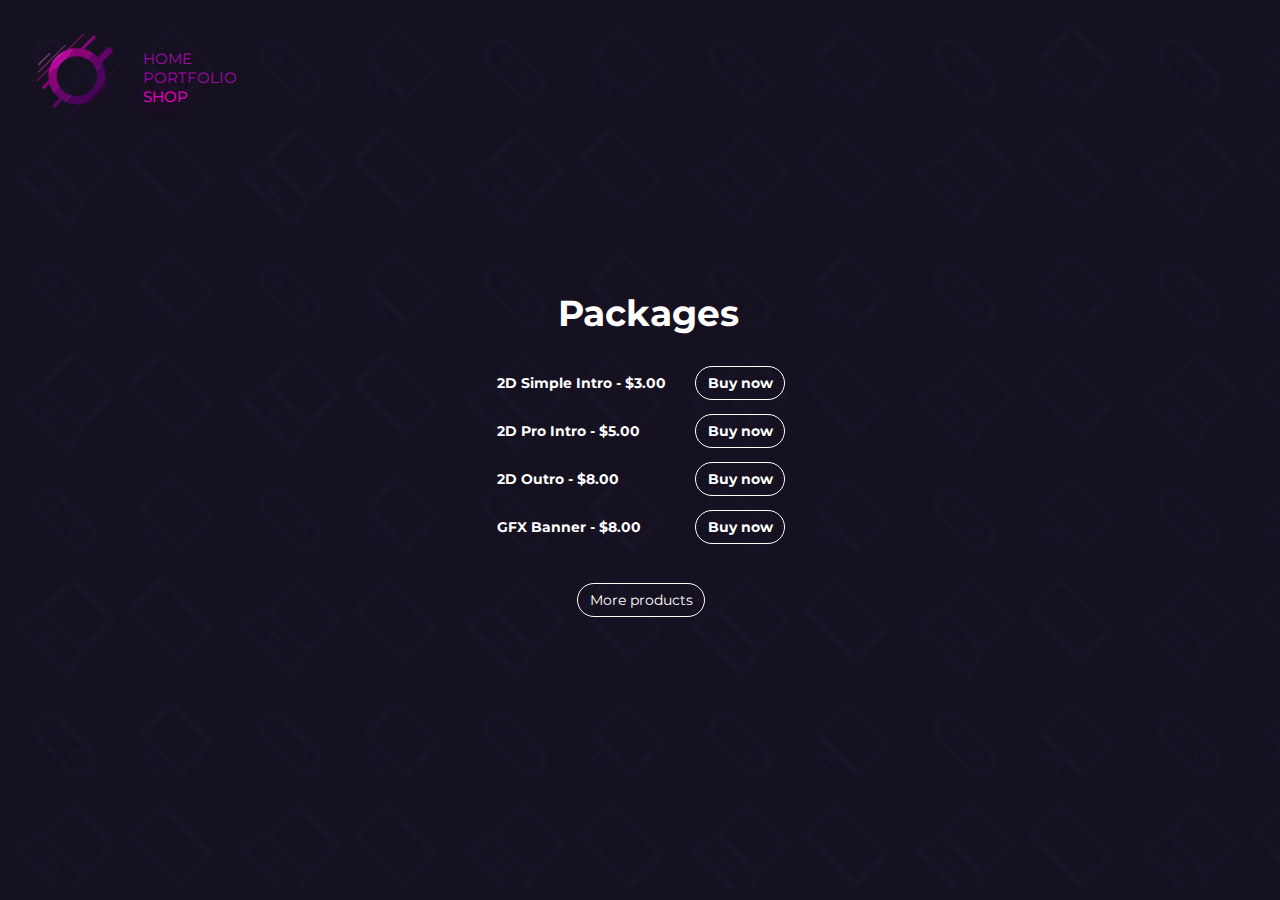
==== shop.html @ 6f4efcdd "Split into pages; added products list" ====
<!DOCTYPE html>
<html>

<head>
    <title>Onyx 2D</title>
    <link href="https://fonts.googleapis.com/css?family=Montserrat:600,700" rel="stylesheet">
    <link rel="stylesheet" href="styles.css">
    <link rel="stylesheet" href="https://cdnjs.cloudflare.com/ajax/libs/animate.css/3.7.0/animate.min.css">
    <link rel="icon" href="images/icon.png">
</head>

<body>
    <center>
        <a href="https://www.youtube.com/onyx2d">
            <img src="images/logo.png" class="logo">
        </a>
        <ul class="navbar">
            <li><a href="index.html" class="link">HOME</a></li>
            <li><a href="work.html" class="link">PORTFOLIO</a></li>
            <li><a href="shop.html" class="link active">SHOP</a></li>
        </ul>
        <div class="heading" align="center" style="padding-top: 29vh;">
            <h1>Packages</h1>
            <table>
                <tr>
                    <th class="pkprice">2D Simple Intro - $3.00</th>
                    <th><span class="sbtn"><a href="https://selly.gg/p/c4d1e22e" class="btn">Buy now</a></span></th>
                </tr>
                <tr>
                    <th class="pkprice">2D Pro Intro - $5.00</th>
                    <th><span class="sbtn"><a href="https://selly.gg/p/1491f68e" class="btn">Buy now</a></span></th>
                </tr>
                <tr>
                    <th class="pkprice">2D Outro - $8.00</th>
                    <th><span class="sbtn"><a href="https://selly.gg/p/72fd8b74" class="btn">Buy now</a></span></th>
                </tr>
                <tr>
                    <th class="pkprice">GFX Banner - $8.00</th>
                    <th><span class="sbtn"><a href="https://selly.gg/p/9f3e8c00" class="btn">Buy now</a></span></th>
                </tr>
            </table>
            <br><br>
            <span class="sbtn"><a href="https://selly.gg/@Onyx2D" class="btn">More products</a></span>
        </div>
    </center>
</body>

</html>
---- styles.css ----
html,
body {
    background: #151120;
    overflow-x: hidden;
    scroll-behavior: smooth;
    padding: none !important;
    margin: none !important;
}

body {
    background-image: url("images/bg.jpeg");
    background-repeat: repeat;
    background-size: 25vh;
    animation: moveBG 80s linear infinite;
    width: 100vw;
    height: 98vh;
}

@keyframes moveBG {
    from {
        background-position: 0 0;
    }

    to {
        background-position: 50% 100%;
    }
}

* {
    font-family: 'Montserrat', sans-serif;
}

h1 {
    color: white;
    font-size: 4vh;
    line-height: 4.5vh;
}

p {
    margin-top: -4vh;
    color: #fff;
    font-size: 1.5vh;
    line-height: 1.9vh;
}
a {
    font-size: 1.5vh;
}
.heading {
    width: 40vh;
    float: middle;
}

.sbtn {
    display: inline-block;
    margin-right: 1.5vh;
    color: white;
}

.btn {
    text-decoration: none;
    color: white;
    border: .2vh solid white;
    padding: .9vh 1.3vh;
    border-radius: 5vh;
    transition: all .3s;
}

.btn:hover {
    color: #FF00D2;
    border: .2vh solid #FF00D2;
    box-shadow: 0 0 50px rgba(255, 0, 210, .2), inset 0 0 50px rgba(255, 0, 210, .2);
}

.page-divider {
    margin-bottom: 38vh;
}

.link {
    color: #FF00D2;
}

.logo {
    float: left;
    width: 15vh;
    transition: all .2s;
    opacity: .7;
}

.logo:hover {
    opacity: 1;
}

.videoWrapper {
    position: relative;
    padding-bottom: 51.25%;
    /* 16:9 */
    padding-top: 25px;
    height: 0;
}

.videoWrapper iframe {
    position: absolute;
    top: 0;
    left: 0;
    width: 100%;
    height: 100%;
}

/* width */
::-webkit-scrollbar {
    width: 16px;
}

/* Track */
::-webkit-scrollbar-track {
    background: #151120;
}

/* Handle */
::-webkit-scrollbar-thumb {
    background: #630568;
    border-radius: 5vh;
}

/* Handle on hover */
::-webkit-scrollbar-thumb:hover {
    background: #740b7a;
}

.navbar {
    list-style-type: none;
    margin: 0;
    padding: 0;
    float: left;
    text-align: left;
    margin-top: 4.6vh;
}

li a {
    color: #a40aa9 !important;
    text-decoration: none;
    font-size: 1.7vh;
}

li a:hover {
    color: #FF00D2 !important;
    text-shadow: 0 0 20px rgba(255, 0, 210, .5);
    transition: color .3s;
}

li a.active {
    color: #FF00D2 !important;
    text-shadow: 0 0 20px rgba(255, 0, 210, .5);
}

.pkprice {
    color: white;
    font-size: 1.5vh;
    text-align: left;
}
th, td {
    padding: 1.5vh;
}
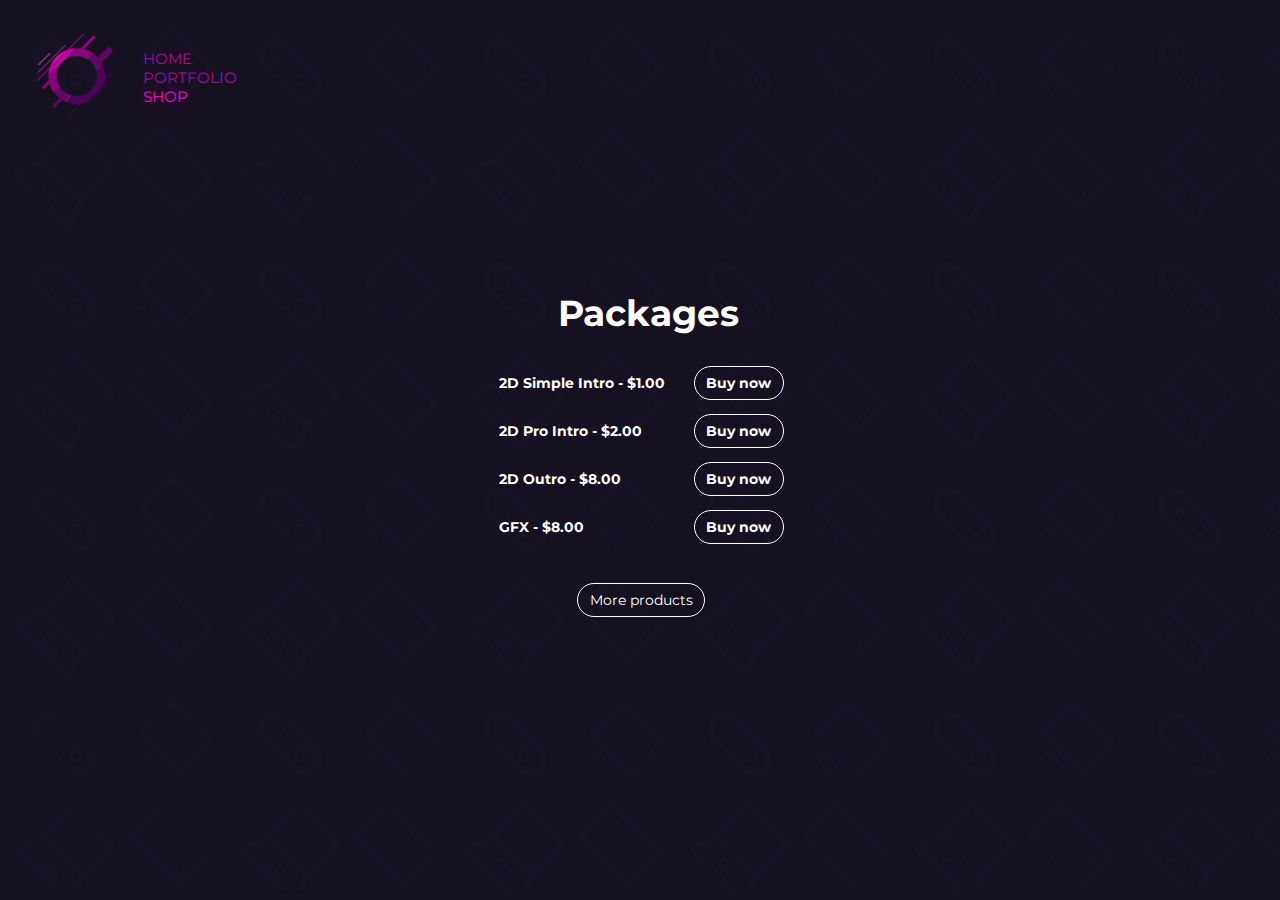
==== commit 2dc5b00f: "Update shop.html" ====
--- a/shop.html
+++ b/shop.html
@@ -23,26 +23,26 @@
             <h1>Packages</h1>
             <table>
                 <tr>
-                    <th class="pkprice">2D Simple Intro - $3.00</th>
-                    <th><span class="sbtn"><a href="https://selly.gg/p/c4d1e22e" class="btn">Buy now</a></span></th>
+                    <th class="pkprice">2D Simple Intro - $1.00</th>
+                    <th><span class="sbtn"><a href="https://onyx2d.selly.store/product/c4d1e22e" class="btn">Buy now</a></span></th>
                 </tr>
                 <tr>
-                    <th class="pkprice">2D Pro Intro - $5.00</th>
-                    <th><span class="sbtn"><a href="https://selly.gg/p/1491f68e" class="btn">Buy now</a></span></th>
+                    <th class="pkprice">2D Pro Intro - $2.00</th>
+                    <th><span class="sbtn"><a href="https://onyx2d.selly.store/product/1491f68e" class="btn">Buy now</a></span></th>
                 </tr>
                 <tr>
                     <th class="pkprice">2D Outro - $8.00</th>
-                    <th><span class="sbtn"><a href="https://selly.gg/p/72fd8b74" class="btn">Buy now</a></span></th>
+                    <th><span class="sbtn"><a href="https://onyx2d.selly.store/product/72fd8b74" class="btn">Buy now</a></span></th>
                 </tr>
                 <tr>
-                    <th class="pkprice">GFX Banner - $8.00</th>
-                    <th><span class="sbtn"><a href="https://selly.gg/p/9f3e8c00" class="btn">Buy now</a></span></th>
+                    <th class="pkprice">GFX - $8.00</th>
+                    <th><span class="sbtn"><a href="https://onyx2d.selly.store/product/9f3e8c00" class="btn">Buy now</a></span></th>
                 </tr>
             </table>
             <br><br>
-            <span class="sbtn"><a href="https://selly.gg/@Onyx2D" class="btn">More products</a></span>
+            <span class="sbtn"><a href="https://onyx2d.selly.store/" class="btn">More products</a></span>
         </div>
     </center>
 </body>
 
-</html>+</html>
